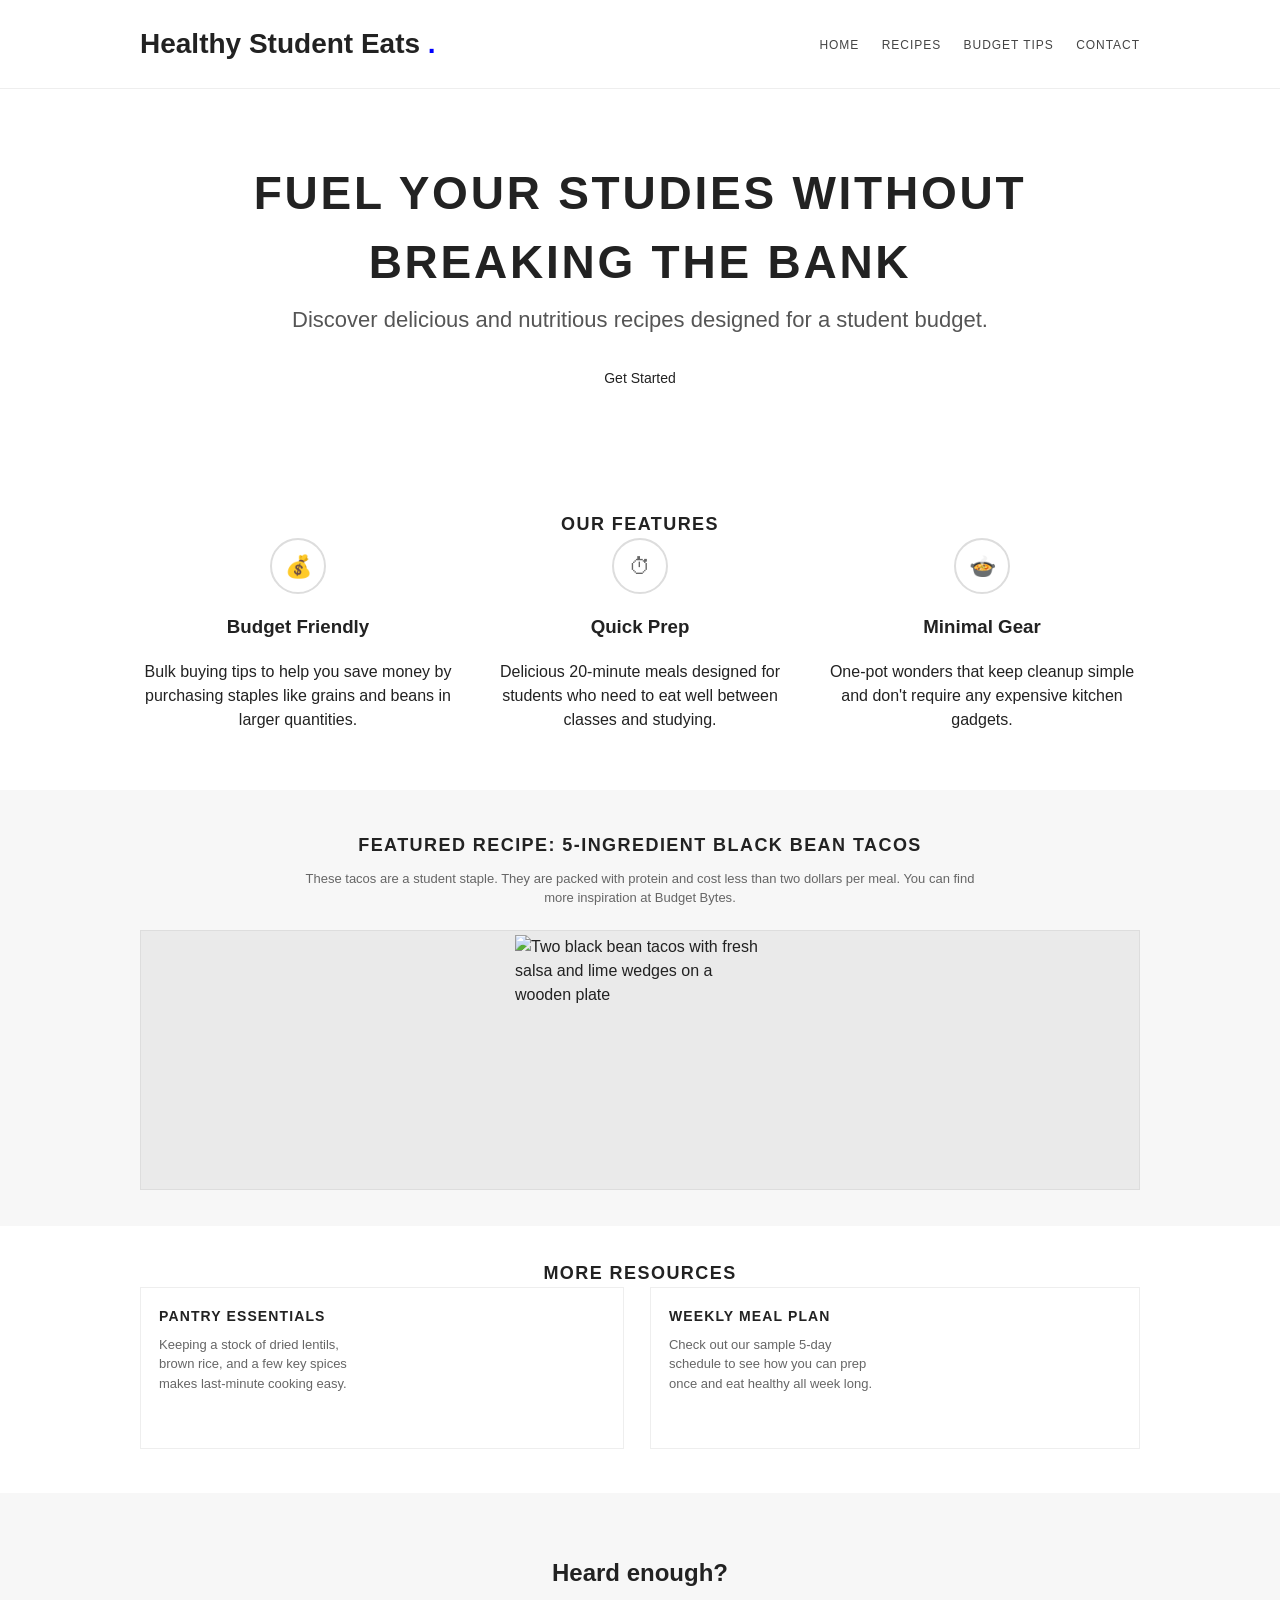
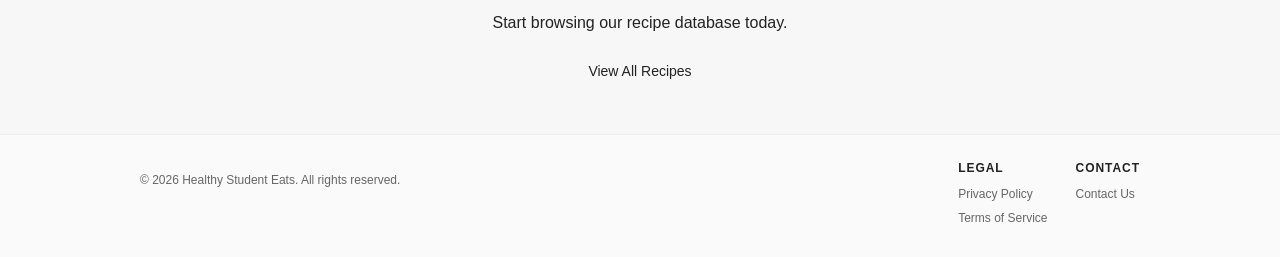
==== index.html @ c416e087 "Add files via upload" ====
<!-- =========================================================
STEP 1: Add the required HTML5 skeleton
========================================================= -->
<!DOCTYPE html>
<html lang="en">
  <head>
    <meta charset="UTF-8">
    <meta name="viewport" content="width=device-width, initial-scale=1.0">
    <link rel="stylesheet" href="styles.css">
    <title>Healthy Student Eats | Affordable Cooking</title>
  </head>
  <body>

    <!-- =========================================================
    STEP 2: Build the "top area" (site name + navigation) using simple HTML
    ========================================================= -->
    <header class="site-header">
      <div class="container header-inner">
        <h2 class="brand">
          Healthy Student Eats <span class="dot">.</span>
        </h2>
  
        <nav class="site-nav">
          <a href="#">Home</a>
          <a href="#">Recipes</a>
          <a href="#">Budget Tips</a>
          <a href="#">Contact</a>
        </nav>
      </div>
    </header>
    
    <!-- =========================================================
    STEP 3: Hero section + "Get Started button" as a link
    ========================================================= -->
    <main> 
      <section class="hero">
        <div class="container hero-content">
          <h1>Fuel Your Studies Without Breaking the Bank</h1>
          <p class="hero-subhead">
            Discover delicious and nutritious recipes designed for a student budget.
          </p>
          <a href="#" class="btn btn-dark">Get Started</a>
        </div>
      </section>

    <!-- =========================================================
    STEP 4: Features section (3 blocks) + featured content section
    ========================================================= -->
    <section class="features">
      <div class="container">
        <h2 class="section-title">Our Features</h2>

        <div class="features-grid">
          <div class="feature">
            <div class="icon">💰</div>
            <h3>Budget Friendly</h3>
            <p>Bulk buying tips to help you save money by purchasing staples like grains and beans in larger quantities.</p>
          </div>

          <div class="feature">
            <div class="icon">⏱</div>
            <h3>Quick Prep</h3>
            <p>Delicious 20-minute meals designed for students who need to eat well between classes and studying.</p>
          </div>

          <div class="feature">
            <div class="icon">🍲</div>
            <h3>Minimal Gear</h3>
            <p>One-pot wonders that keep cleanup simple and don't require any expensive kitchen gadgets.</p>
          </div>
        </div>
      </div>
    </section>

    <section class="featured">
      <div class="container">
        <h2 class="section-title">
          Featured Recipe: 5-Ingredient Black Bean Tacos
        </h2>

        <p class="section-lede">
          These tacos are a student staple. They are packed with protein and cost less than two dollars per meal.
          You can find more inspiration at
          <a href="https://www.budgetbytes.com">Budget Bytes</a>.
        </p>

        <div class="media">
          <img src="images/blackbeantacos.jpg"
               alt="Two black bean tacos with fresh salsa and lime wedges on a wooden plate"
               width="250" height="250">
        </div>
      </div>
    </section>
    
    <!-- =========================================================
    STEP 5: Two secondary content blocks + CTA section 
    ========================================================= -->
    <section class="secondary">
      <div class="container">
        <h2 class="section-title">More Resources</h2>

        <div class="secondary-grid">

          <article class="card">
            <div class="card-text">
              <h3>Pantry Essentials</h3>
              <p>
                Keeping a stock of dried lentils, brown rice, and a few key spices makes last-minute cooking easy.
              </p>
            </div>
            <div class="card-image img-a"></div>
          </article>

          <article class="card">
            <div class="card-text">
              <h3>Weekly Meal Plan</h3>
              <p>
                Check out our sample 5-day schedule to see how you can prep once and eat healthy all week long.
              </p>
            </div>
            <div class="card-image img-b"></div>
          </article>

        </div>
      </div>
    </section>

    <section class="cta">
      <div class="container cta-inner">
        <h2>Heard enough?</h2>
        <p>Start browsing our recipe database today.</p>
        <a href="#" class="btn btn-dark">View All Recipes</a>
      </div>
    </section>
  </main>
    
    <!-- =========================================================
    STEP 6: Footer 
    ========================================================= -->
    <footer class="site-footer">
      <div class="container footer-inner">
  
        <div class="footer-left">
          <p>&copy; 2026 Healthy Student Eats. All rights reserved.</p>
        </div>
  
        <div class="footer-cols">
  
          <div class="footer-col">
            <h4>Legal</h4>
            <a href="#">Privacy Policy</a>
            <a href="#">Terms of Service</a>
          </div>
  
          <div class="footer-col">
            <h4>Contact</h4>
            <a href="#">Contact Us</a>
          </div>
  
        </div>
  
      </div>
    </footer>
  
  </body>
</html>
---- styles.css ----
/* a4stylesheet.css
   A4: Intro CSS Fill-in Template
   Instructions: rename this file to styles.css and complete each TODO block.
*/





/* ===== Base styles (mostly done) ===== */
* { box-sizing: border-box; }

body {
  margin: 0;
  font-family: Arial, Helvetica, sans-serif;
  line-height: 1.5;
  color: #222;
  background: #fff;
}

a { color: inherit; text-decoration: none; }
a:hover { text-decoration: underline; }

.container {
  width: min(1000px, 92%);
  margin: 0 auto;
}

/* ===== Header ===== */
.site-header {
  border-bottom: 1px solid #eee;
  background: #fff;
}

.header-inner {
  /* TODO A (Flexbox):
     Make the brand appear on the left and the navigation on the right.
     Requirements:
       - Use flexbox
       - Center items vertically
       - Put space between left and right
  */

  display: flex;
  justify-content: space-between;
  align-items: center;
}

.brand {
  font-size: 28px;
  font-weight: 700;
}

.brand .dot {
  /* TODO B (Color):
     Make the dot a light blue accent color (choose a readable blue).
  */
  color: blue ;
}

.site-nav a {
  margin-left: 18px;
  text-transform: uppercase;
  font-size: 12px;
  letter-spacing: 0.08em;
  color: #444;
}

/* ===== Hero ===== */
.hero {
  /* TODO C (Background image hero):
     Turn this into a hero banner with a background image.
     Requirements:
       - Use a background image URL (use the one below)
       - Make it cover the area and center it
       - Add a light overlay so text is readable (hint: use a linear-gradient + image)
       - Set a minimum height (e.g., 360px)
  */
  /* My image:
     https://images.unsplash.com/photo-1469474968028-56623f02e42e?auto=format&fit=crop&w=1600&q=60
  */

  background-image: linear-gradient(rgba(255, 255, 255, 0.70), rgba(255, 255, 255, 0.70)),
                    url("https://images.unsplash.com/photo-1469474968028-56623f02e42e?auto=format&fit=crop&w=1600&q=60");
  background-size: cover;
  background-position: center;
  min-height: 360px;
}

.hero-content {
  /* TODO D (Center content):
     Center the hero text horizontally.
     Add vertical padding so it doesn't feel cramped.
  */
  text-align: center;
  padding: 70px 0 70px 0;
}

.hero h1 {
  margin: 0;
  /* TODO E (Typography):
     Make the headline large and uppercase.
     (e.g., font-size around 42–48px, text-transform uppercase)
  */
  font-size: 46px;
  text-transform: uppercase;
  letter-spacing: 0.06em;

}

.hero-subhead {
  margin: 6px 0 22px;
  /* TODO F (Typography):
     Make this slightly smaller than h1 and a softer color.
     (e.g., font-size ~20–24px; color #555)
  */
  font-size: 22px;
  color: #555;
}






/* ===== Buttons ===== */
.btn {
  display: inline-block;
  padding: 10px 18px;
  border-radius: 3px;
  font-size: 14px;
}

.btn-dark {
  /* TODO G (Button styling):
     Make this a dark filled button with white text.
     (e.g., background #333; color #fff)
  */
  display: inline-block;
  padding: 10px 18px;
  border-radius: 3px;
  font-size: 14px;
}
.btn-dark:hover {
  background: #222;
}

.btn-outline {
  /* TODO H (Button styling):
     Make this an outlined button with a blue border and matching text.
     (e.g., border: 2px solid ...; color: ...; background: transparent)
  */
  border: 2px solid #3a88a8;
  color: #3a88a8;
  background: transparent;
}
.btn-outline:hover {
  background: #3a88a8;
  color: #fff;
}

/* ===== Features (3 columns) ===== */
.features {
  padding: 42px 0;
}

.features-grid {
  /* TODO I (Layout):
     Arrange the three feature blocks in a row (desktop).
     Requirements:
       - Use flexbox
       - Add a gap between items (e.g., 26px)
  */
  display: flex;
  gap: 26px;
}

.feature {
  /* TODO J (Sizing / alignment):
     Make each feature take equal width and center its text.
  */
  flex: 1;
  text-align: center;
}

.icon {
  width: 56px;
  height: 56px;
  border: 2px solid #ddd;
  border-radius: 999px;
  display: grid;
  place-items: center;
  margin: 0 auto 12px;
  color: #666;
  font-size: 22px;
}

/* ===== Featured content ===== */
.featured {
  padding: 42px 0 36px;
  background: #f7f7f7;
}

.section-title {
  text-align: center;
  margin: 0;
  font-size: 18px;
  letter-spacing: 0.08em;
  text-transform: uppercase;
}

.section-lede {
  text-align: center;
  max-width: 680px;
  margin: 10px auto 22px;
  color: #666;
  font-size: 13px;
}

.media {
  background: #eaeaea;
  border: 1px solid #ddd;
  height: 260px;
  display: grid;
  place-items: center;
}






/* ===== Secondary content (2 cards) ===== */
.secondary {
  padding: 34px 0 44px;
}

.secondary-grid {
  /* TODO K (Layout):
     Put the two cards next to each other on desktop.
     Requirements:
       - Use flexbox
       - Add a gap (e.g., 26px)
  */
  display: flex;
  gap: 26px;
}

.card {
  /* TODO L (Card styling):
     Give each card a border and make it take equal width.
     (Hint: flex: 1; border: 1px solid #eee)
  */
  display: grid;
  grid-template-columns: 1fr 1fr;
  border: 1px solid #eee;
  display: grid;
  grid-template-columns: 1fr 1fr;

}

.card-text {
  padding: 18px;
}

.card-text h3 {
  margin: 0 0 8px;
  font-size: 14px;
  text-transform: uppercase;
  letter-spacing: 0.08em;
}

.card-text p {
  margin: 0 0 14px;
  color: #666;
  font-size: 13px;
}

.card-image {
  min-height: 160px;
  /* TODO M (Image block):
     Make the card image behave like a background image:
       - cover
       - centered
  */
  background-size: cover;
  background-position: center;
}

/* Optional images (already provided) */
.img-a {
  background-image: url("https://images.unsplash.com/photo-1469474968028-56623f02e42e?auto=format&fit=crop&w=800&q=60");
}
.img-b {
  background-image: url("https://images.unsplash.com/photo-1451187580459-43490279c0fa?auto=format&fit=crop&w=800&q=60");
}

/* ===== CTA ===== */
.cta {
  background: #f7f7f7;
  padding: 42px 0;
}

.cta-inner {
  /* TODO N (Center CTA):
     Center the CTA text and button.
  */
  text-align: center;
}





/* ===== Footer ===== */
.site-footer {
  background: #fafafa;
  border-top: 1px solid #eee;
  padding: 24px 0;
}

.footer-inner {
  /* TODO O (Footer layout):
     Arrange footer-left on the left and footer link columns on the right.
     Requirements:
       - Use flexbox
       - Add a gap (e.g., 24px)
       - Space items out (left/right)
  */
  display: flex;
  gap: 24px;
  justify-content: space-between;
}

.footer-left {
  max-width: 360px;
  color: #666;
  font-size: 12px;
}

.footer-left a { color: #3a88a8; }

.footer-cols {
  display: flex;
  gap: 28px;
}

.footer-col h4 {
  margin: 0 0 8px;
  font-size: 12px;
  text-transform: uppercase;
  letter-spacing: 0.08em;
}

.footer-col a {
  display: block;
  font-size: 12px;
  color: #666;
  margin: 6px 0;
}
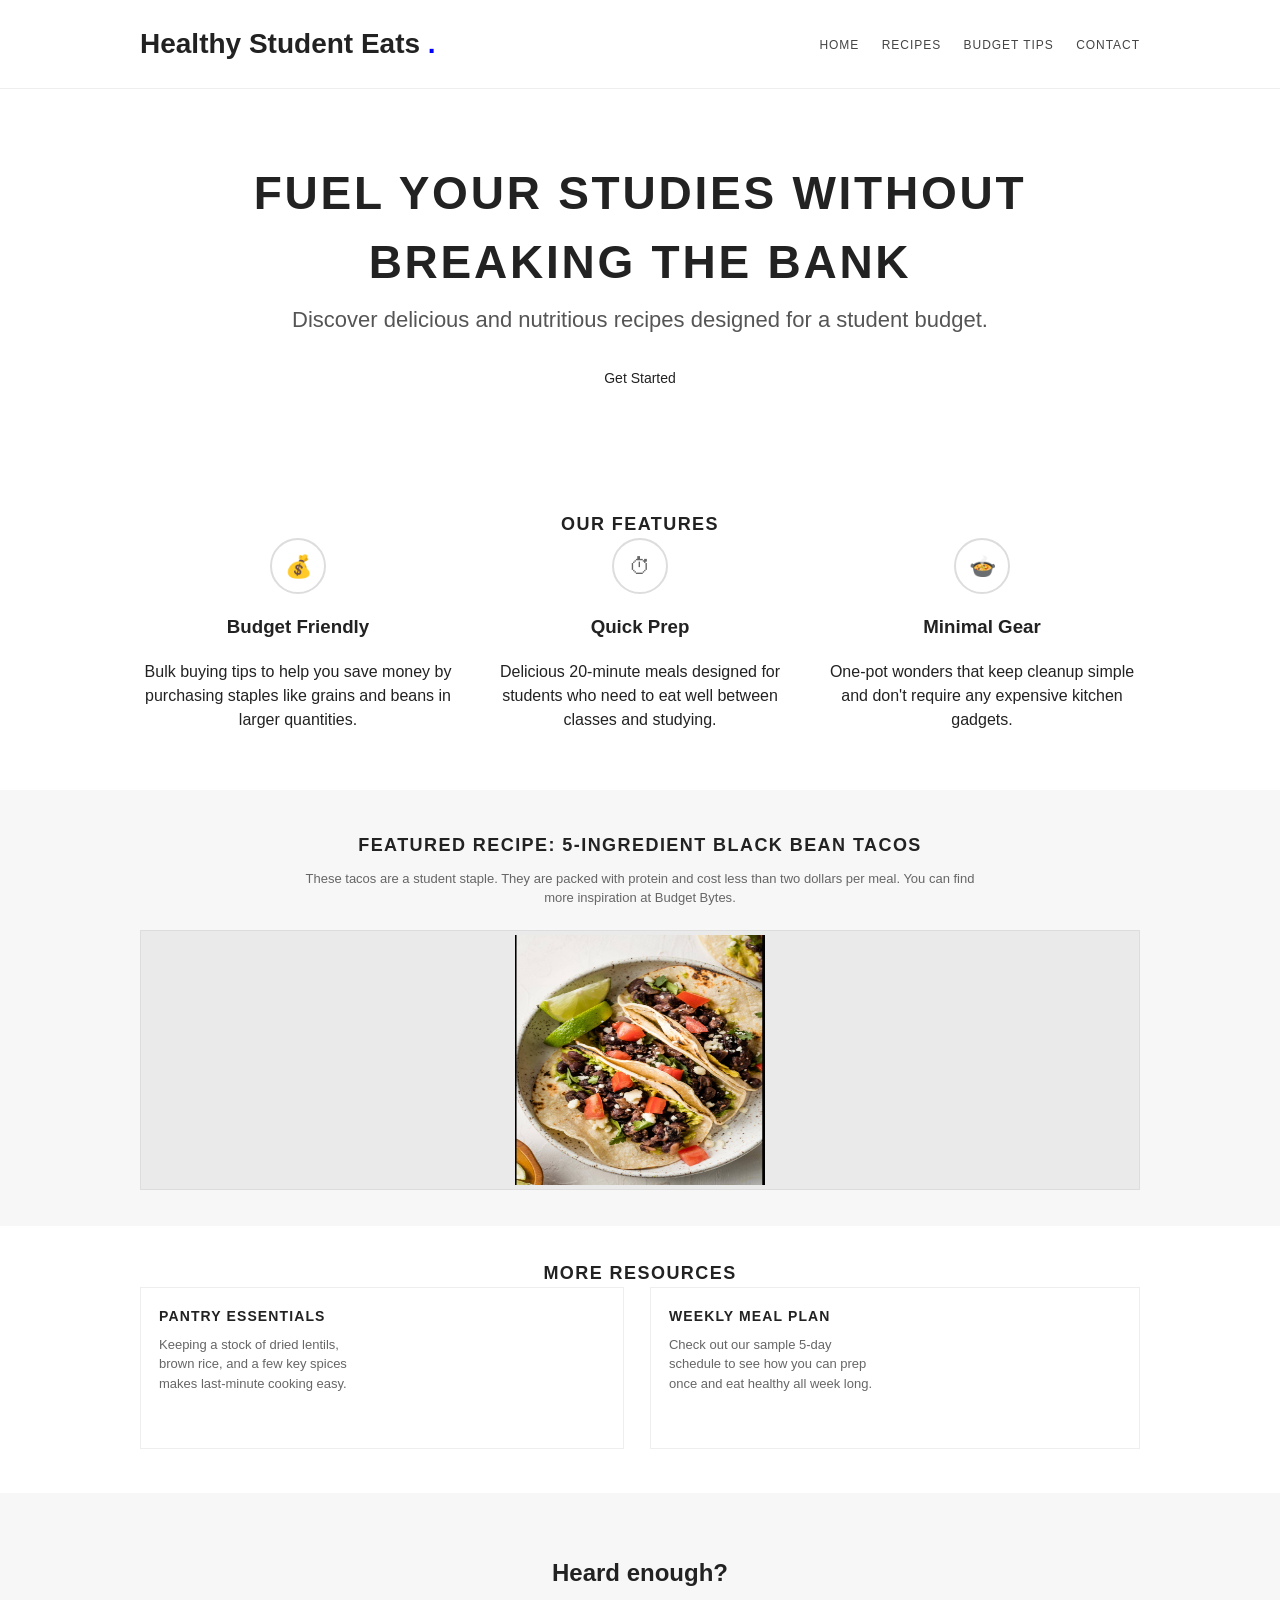
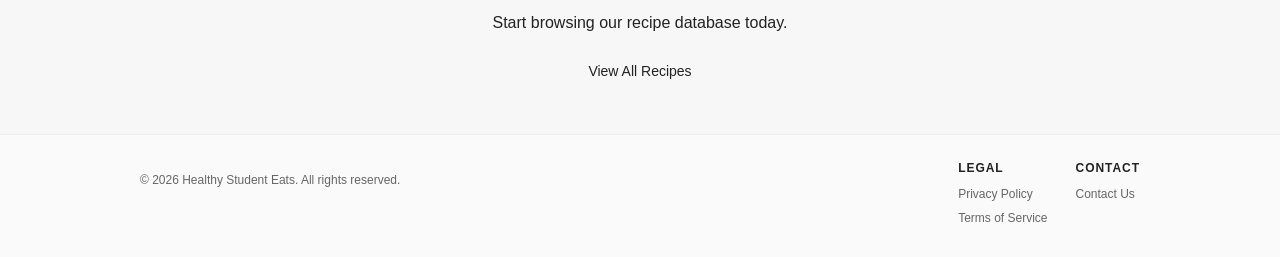
==== commit 6b973981: "Fix image source path for black bean tacos" ====
--- a/index.html
+++ b/index.html
@@ -85,7 +85,7 @@
         </p>
 
         <div class="media">
-          <img src="images/blackbeantacos.jpg"
+          <img src="blackbeantacos.jpg"
                alt="Two black bean tacos with fresh salsa and lime wedges on a wooden plate"
                width="250" height="250">
         </div>
@@ -163,4 +163,4 @@
     </footer>
   
   </body>
-</html>+</html>
